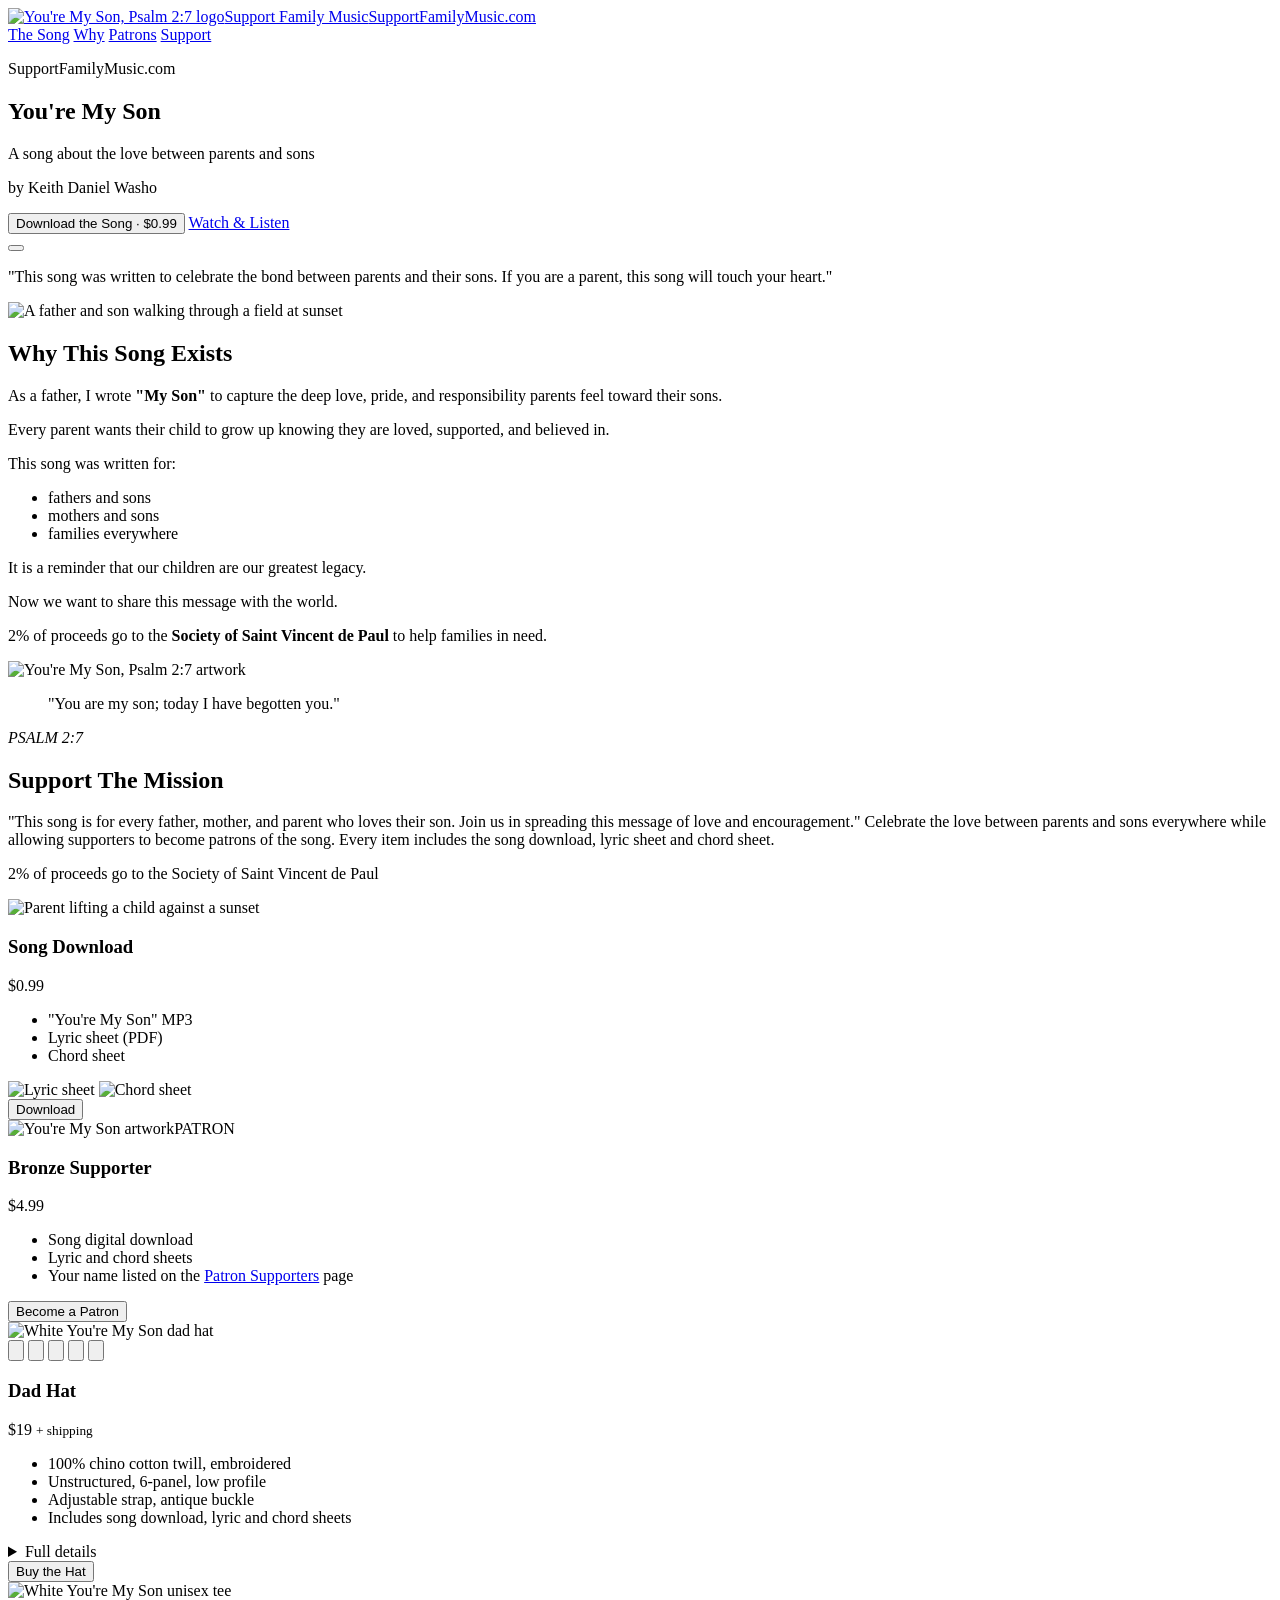
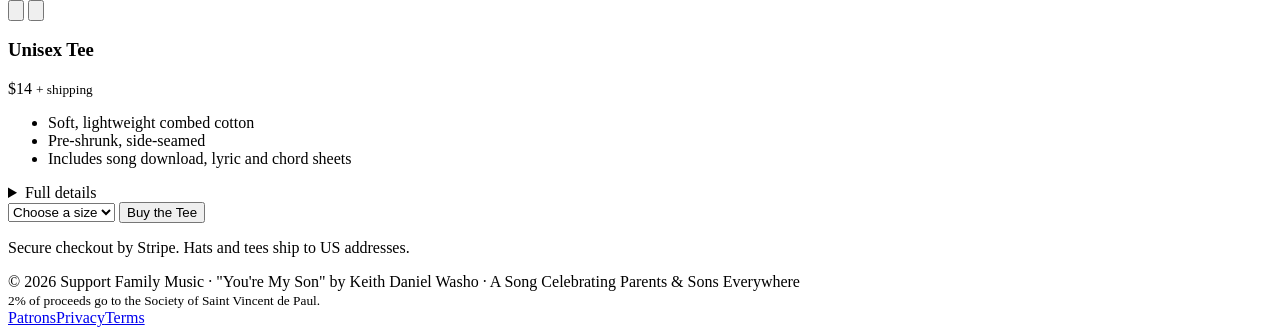
==== public/index.html @ e96cc056 "Match the original design: official logo, palette, full product details Co-Authored-By: Claude Opus " ====
<!DOCTYPE html>
<html lang="en">
<head>
  <meta charset="utf-8">
  <meta name="viewport" content="width=device-width, initial-scale=1">
  <title>You're My Son – A Song Celebrating Parents &amp; Sons Everywhere | Support Family Music</title>
  <meta name="description" content="&quot;You're My Son&quot; by Keith Daniel Washo, a song celebrating the bond between parents and their sons. Download the song, become a patron, or wear the message.">
  <link rel="canonical" href="https://supportfamilymusic.com/">
  <meta property="og:title" content="You're My Son – A Song Celebrating Parents & Sons Everywhere">
  <meta property="og:description" content="A song about the love between parents and sons, by Keith Daniel Washo.">
  <meta property="og:image" content="https://supportfamilymusic.com/img/hero-sunset.webp">
  <meta property="og:url" content="https://supportfamilymusic.com/">
  <link rel="icon" href="/favicon.png">
  <link rel="preconnect" href="https://fonts.googleapis.com">
  <link rel="preconnect" href="https://fonts.gstatic.com" crossorigin>
  <link href="https://fonts.googleapis.com/css2?family=Wix+Madefor+Display:wght@600;700;800&family=Wix+Madefor+Text:wght@400;600;700&display=swap" rel="stylesheet">
  <link rel="stylesheet" href="/style.css">
</head>
<body>
  <header class="site-header">
    <div class="wrap">
      <a class="brand" href="/" aria-label="SupportFamilyMusic.com home"><img src="/img/youre-my-son-logo.webp" alt="You're My Son, Psalm 2:7 logo" width="56" height="56"><span class="brand-text"><span class="brand-name">Support Family Music</span><span class="brand-url">SupportFamilyMusic.com</span></span></a>
      <nav class="nav">
        <a href="#song">The Song</a>
        <a href="#why">Why</a>
        <a href="/patrons">Patrons</a>
        <a class="cta" href="#support">Support</a>
      </nav>
    </div>
  </header>

  <main>
    <section class="hero">
      <div class="wrap">
        <p class="wordmark"><span>SupportFamilyMusic.com</span></p>
        <h1>You're My Son</h1>
        <p class="sub">A song about the love between parents and sons</p>
        <p class="by">by Keith Daniel Washo</p>
        <div class="actions">
          <button class="btn" data-buy="song">Download the Song · <span data-price="song">$0.99</span></button>
          <a class="btn ghost" href="#song">Watch &amp; Listen</a>
        </div>
      </div>
    </section>

    <section class="video-sec" id="song">
      <div class="wrap">
        <button class="video" id="video" aria-label="Play the You're My Son video"><span class="play"></span></button>
        <p class="quote">"This song was written to celebrate the bond between parents and their sons. If you are a parent, this song will touch your heart."</p>
      </div>
    </section>

    <section class="why" id="why">
      <div class="wrap grid">
        <img src="/img/father-son-field.webp" alt="A father and son walking through a field at sunset" loading="lazy" width="1024" height="682">
        <div>
          <h2>Why This Song Exists</h2>
          <p>As a father, I wrote <strong>"My Son"</strong> to capture the deep love, pride, and responsibility parents feel toward their sons.</p>
          <p>Every parent wants their child to grow up knowing they are loved, supported, and believed in.</p>
          <p>This song was written for:</p>
          <ul>
            <li>fathers and sons</li>
            <li>mothers and sons</li>
            <li>families everywhere</li>
          </ul>
          <p class="legacy">It is a reminder that our children are our greatest legacy.</p>
          <p>Now we want to share this message with the world.</p>
          <p class="giving">2% of proceeds go to the <strong>Society of Saint Vincent de Paul</strong> to help families in need.</p>
        </div>
      </div>
    </section>

    <section class="verse">
      <div class="wrap">
        <img src="/img/logo.webp" alt="You're My Son, Psalm 2:7 artwork" loading="lazy" width="120" height="120">
        <blockquote>"You are my son; today I have begotten you."</blockquote>
        <cite>PSALM 2:7</cite>
      </div>
    </section>

    <section class="support" id="support">
      <div class="wrap">
        <div class="section-head">
          <h2>Support The Mission</h2>
          <p>"This song is for every father, mother, and parent who loves their son. Join us in spreading this message of love and encouragement." Celebrate the love between parents and sons everywhere while allowing supporters to become patrons of the song. Every item includes the song download, lyric sheet and chord sheet.</p>
          <p class="giving-pill">2% of proceeds go to the Society of Saint Vincent de Paul</p>
        </div>

        <div class="cards">
          <article class="card">
            <div class="pic"><img src="/img/hero-sunset.webp" alt="Parent lifting a child against a sunset" loading="lazy"></div>
            <div class="body">
              <h3>Song Download</h3>
              <div class="price" data-price="song">$0.99</div>
              <ul class="grow">
                <li>"You're My Son" MP3</li>
                <li>Lyric sheet (PDF)</li>
                <li>Chord sheet</li>
              </ul>
              <div class="includes">
                <img src="/img/lyrics-thumb.jpg" alt="Lyric sheet" loading="lazy" width="58" height="75">
                <img src="/img/chords-thumb.webp" alt="Chord sheet" loading="lazy" width="58" height="75">
              </div>
              <button class="btn" data-buy="song">Download</button>
            </div>
          </article>

          <article class="card">
            <div class="pic"><img src="/img/logo.webp" alt="You're My Son artwork" loading="lazy"><span class="badge">PATRON</span></div>
            <div class="body">
              <h3>Bronze Supporter</h3>
              <div class="price" data-price="bronze">$4.99</div>
              <ul class="grow">
                <li>Song digital download</li>
                <li>Lyric and chord sheets</li>
                <li>Your name listed on the <a href="/patrons">Patron Supporters</a> page</li>
              </ul>
              <button class="btn" data-buy="bronze">Become a Patron</button>
            </div>
          </article>

          <article class="card" data-gallery>
            <div class="pic"><img src="/img/hat-05.webp" alt="White You're My Son dad hat" loading="lazy" data-main></div>
            <div class="thumbs">
              <button class="on" data-src="/img/hat-05.webp" aria-label="Photo 1"><img src="/img/hat-05.webp" alt=""></button>
              <button data-src="/img/hat-02.webp" aria-label="Photo 2"><img src="/img/hat-02.webp" alt=""></button>
              <button data-src="/img/hat-03.webp" aria-label="Photo 3"><img src="/img/hat-03.webp" alt=""></button>
              <button data-src="/img/hat-01.webp" aria-label="Photo 4"><img src="/img/hat-01.webp" alt=""></button>
              <button data-src="/img/hat-04.webp" aria-label="Photo 5"><img src="/img/hat-04.webp" alt=""></button>
            </div>
            <div class="body">
              <h3>Dad Hat</h3>
              <div class="price"><span data-price="hat">$19</span> <small data-ship>+ shipping</small></div>
              <ul class="grow">
                <li>100% chino cotton twill, embroidered</li>
                <li>Unstructured, 6-panel, low profile</li>
                <li>Adjustable strap, antique buckle</li>
                <li>Includes song download, lyric and chord sheets</li>
              </ul>
              <details class="more">
                <summary>Full details</summary>
                <p>Dad hats aren't just for dads. This one's got a low profile with an adjustable strap and curved visor and supports families per song "You're My Son" by Keith Daniel Washo.</p>
                <ul>
                  <li>100% chino cotton twill</li>
                  <li>Green Camo color is 35% chino cotton twill, 65% polyester</li>
                  <li>Unstructured, 6-panel, low-profile</li>
                  <li>6 embroidered eyelets</li>
                  <li>3 ⅛" (7.6 cm) crown</li>
                  <li>Adjustable strap with antique buckle</li>
                </ul>
                <p><strong>Includes song download, lyric and chord sheet.</strong></p>
              </details>
              <button class="btn" data-buy="hat">Buy the Hat</button>
            </div>
          </article>

          <article class="card" data-gallery>
            <div class="pic"><img src="/img/tee-1.webp" alt="White You're My Son unisex tee" loading="lazy" data-main></div>
            <div class="thumbs">
              <button class="on" data-src="/img/tee-1.webp" aria-label="Photo 1"><img src="/img/tee-1.webp" alt=""></button>
              <button data-src="/img/tee-2.webp" aria-label="Photo 2"><img src="/img/tee-2.webp" alt=""></button>
            </div>
            <div class="body">
              <h3>Unisex Tee</h3>
              <div class="price"><span data-price="tee">$14</span> <small data-ship>+ shipping</small></div>
              <ul class="grow">
                <li>Soft, lightweight combed cotton</li>
                <li>Pre-shrunk, side-seamed</li>
                <li>Includes song download, lyric and chord sheets</li>
              </ul>
              <details class="more">
                <summary>Full details</summary>
                <p>This t-shirt is everything you've dreamed of and more to supporting families and music for parents. It feels soft and lightweight, with the right amount of stretch. It's comfortable and flattering for all.</p>
                <ul>
                  <li>100% combed and ring-spun cotton (Heather colors contain polyester)</li>
                  <li>Fabric weight: 4.2 oz./yd.² (142 g/m²)</li>
                  <li>Pre-shrunk fabric</li>
                  <li>Side-seamed construction</li>
                  <li>Shoulder-to-shoulder taping</li>
                </ul>
                <p>"You're My Son" song in support of family music. <strong>Includes song download, lyric and chord sheet.</strong></p>
              </details>
              <select id="tee-size" aria-label="Tee size">
                <option value="">Choose a size</option>
                <option>S</option><option>M</option><option>L</option><option>XL</option><option>2XL</option><option>3XL</option>
              </select>
              <button class="btn" data-buy="tee">Buy the Tee</button>
            </div>
          </article>
        </div>
        <p class="form-error" id="buy-error" role="alert"></p>
        <p class="ship-note">Secure checkout by Stripe. Hats and tees ship to US addresses.</p>
      </div>
    </section>
  </main>

  <footer class="site-footer">
    <div class="wrap">
      <div>© <span id="year">2026</span> Support Family Music · "You're My Son" by Keith Daniel Washo · A Song Celebrating Parents &amp; Sons Everywhere<br><small>2% of proceeds go to the Society of Saint Vincent de Paul.</small></div>
      <div><a href="/patrons">Patrons</a><a href="/privacy">Privacy</a><a href="/terms">Terms</a></div>
    </div>
  </footer>

  <script src="/site.js"></script>
</body>
</html>
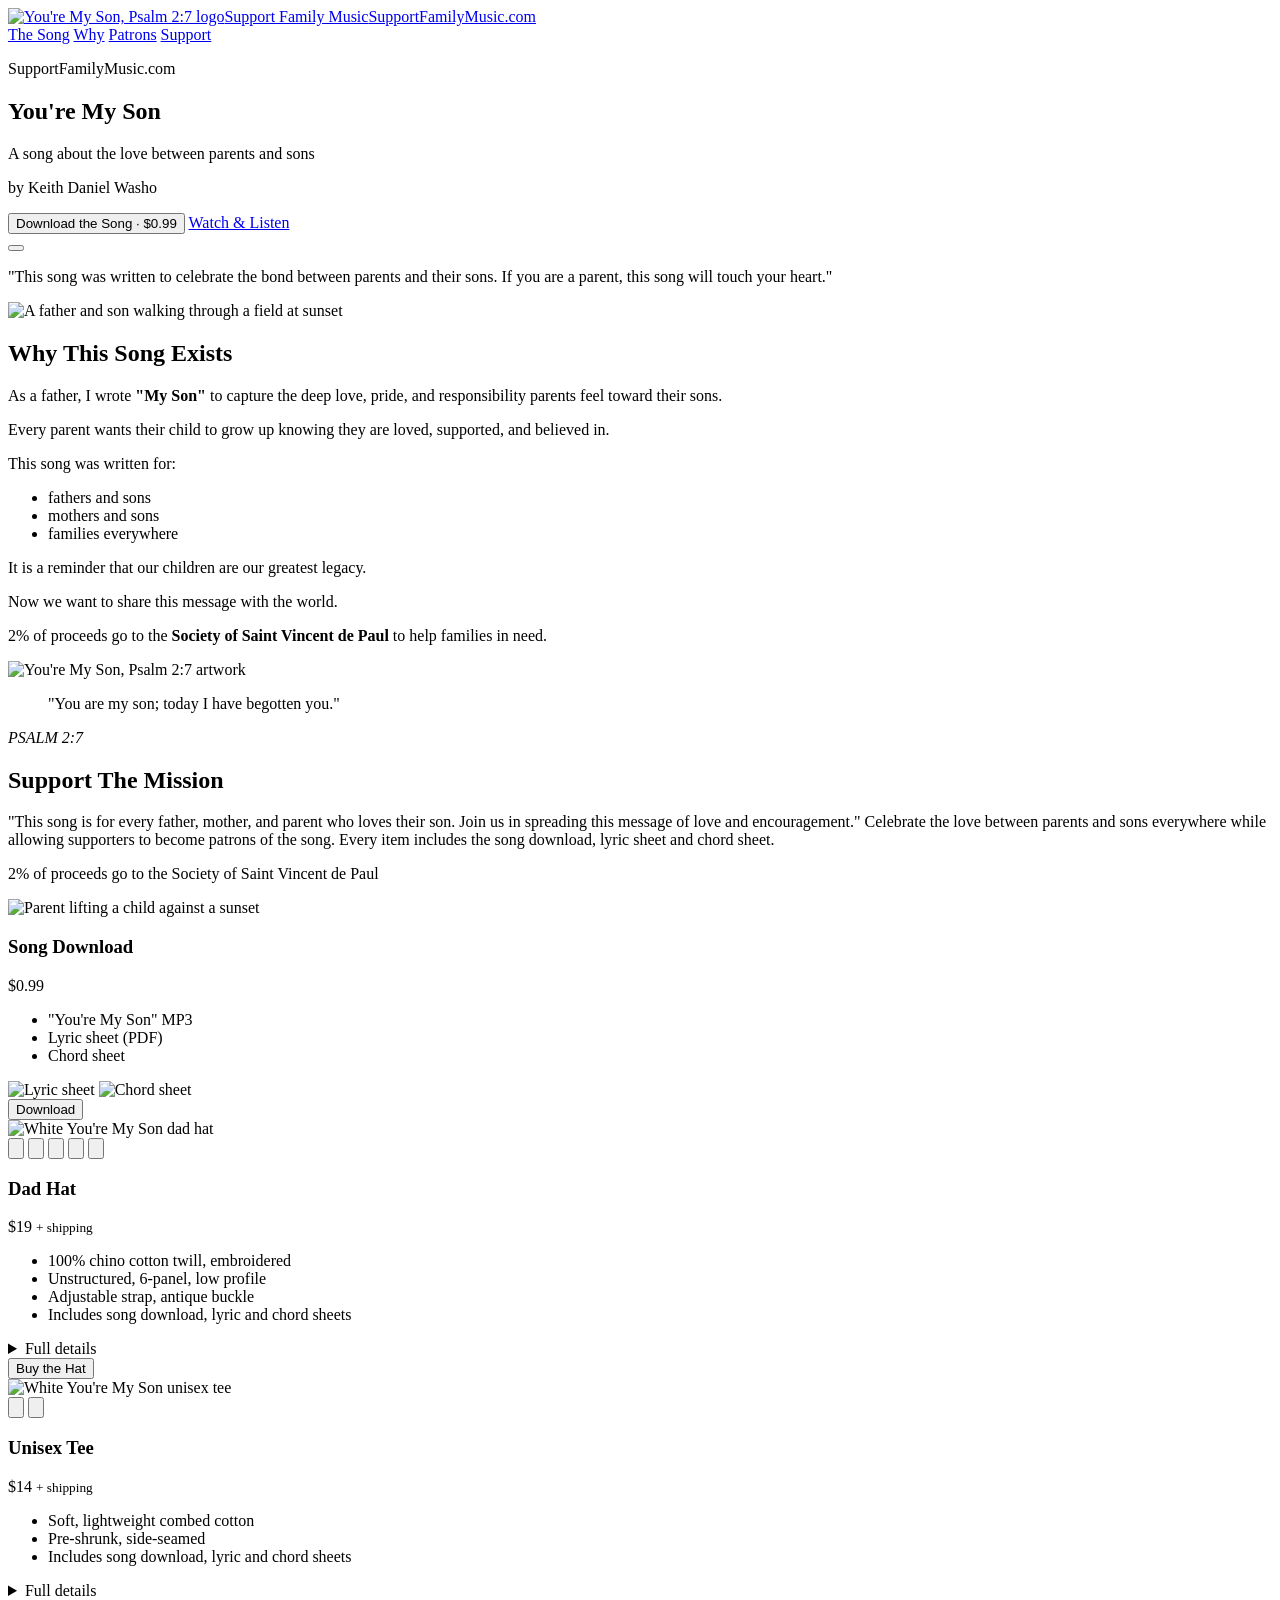
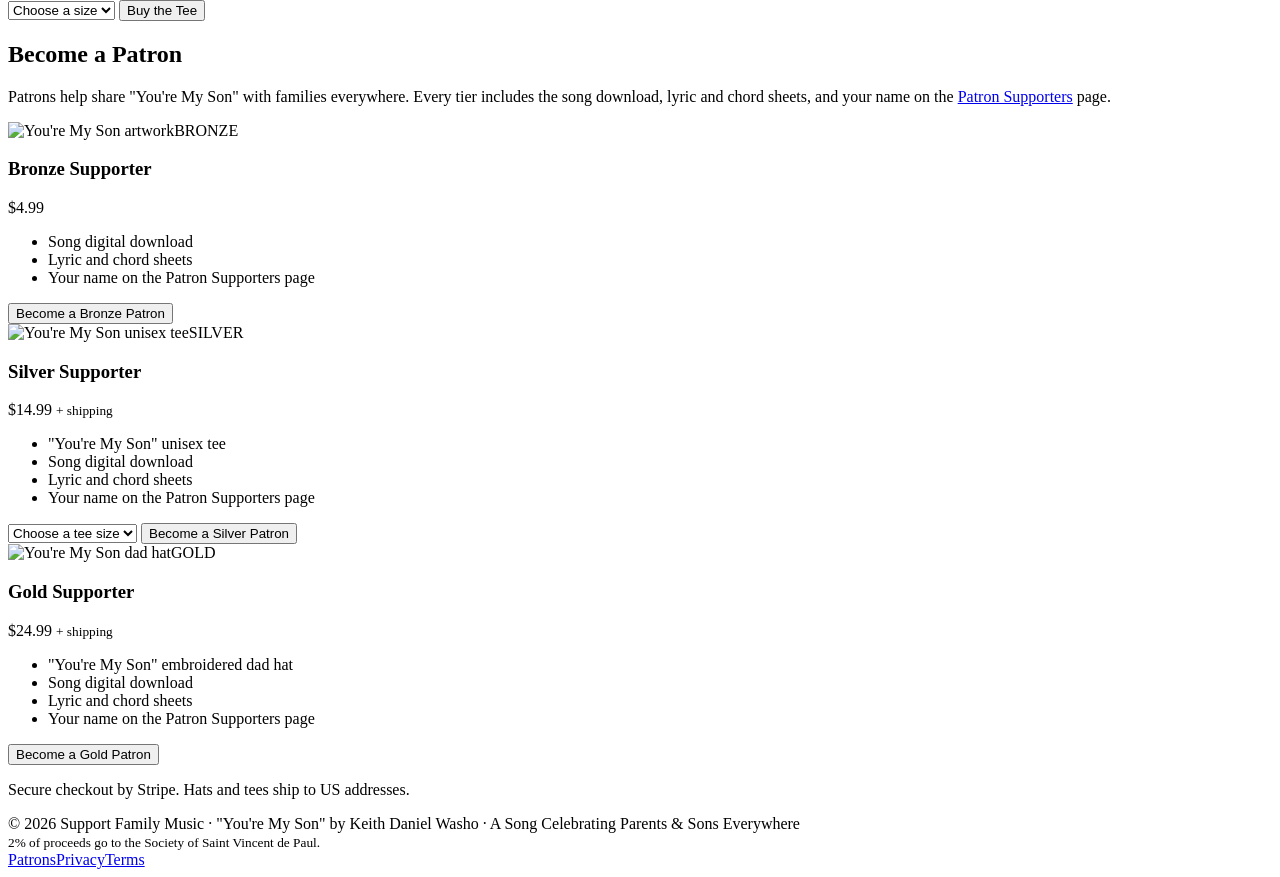
==== commit ffaa9702: "Add Silver ($14.99, tee) and Gold ($24.99, dad hat) patron tiers Patron tiers get their own section;" ====
--- a/public/index.html
+++ b/public/index.html
@@ -86,7 +86,7 @@
           <p class="giving-pill">2% of proceeds go to the Society of Saint Vincent de Paul</p>
         </div>
 
-        <div class="cards">
+        <div class="cards cards-3">
           <article class="card">
             <div class="pic"><img src="/img/hero-sunset.webp" alt="Parent lifting a child against a sunset" loading="lazy"></div>
             <div class="body">
@@ -105,19 +105,6 @@
             </div>
           </article>
 
-          <article class="card">
-            <div class="pic"><img src="/img/logo.webp" alt="You're My Son artwork" loading="lazy"><span class="badge">PATRON</span></div>
-            <div class="body">
-              <h3>Bronze Supporter</h3>
-              <div class="price" data-price="bronze">$4.99</div>
-              <ul class="grow">
-                <li>Song digital download</li>
-                <li>Lyric and chord sheets</li>
-                <li>Your name listed on the <a href="/patrons">Patron Supporters</a> page</li>
-              </ul>
-              <button class="btn" data-buy="bronze">Become a Patron</button>
-            </div>
-          </article>
 
           <article class="card" data-gallery>
             <div class="pic"><img src="/img/hat-05.webp" alt="White You're My Son dad hat" loading="lazy" data-main></div>
@@ -188,6 +175,58 @@
             </div>
           </article>
         </div>
+
+        <div class="section-head tiers-head" id="patron">
+          <h2>Become a Patron</h2>
+          <p>Patrons help share "You're My Son" with families everywhere. Every tier includes the song download, lyric and chord sheets, and your name on the <a href="/patrons">Patron Supporters</a> page.</p>
+        </div>
+        <div class="cards cards-3 tiers">
+          <article class="card tier bronze">
+            <div class="pic"><img src="/img/logo.webp" alt="You're My Son artwork" loading="lazy"><span class="badge">BRONZE</span></div>
+            <div class="body">
+              <h3>Bronze Supporter</h3>
+              <div class="price" data-price="bronze">$4.99</div>
+              <ul class="grow">
+                <li>Song digital download</li>
+                <li>Lyric and chord sheets</li>
+                <li>Your name on the Patron Supporters page</li>
+              </ul>
+              <button class="btn" data-buy="bronze">Become a Bronze Patron</button>
+            </div>
+          </article>
+          <article class="card tier silver">
+            <div class="pic"><img src="/img/tee-1.webp" alt="You're My Son unisex tee" loading="lazy"><span class="badge">SILVER</span></div>
+            <div class="body">
+              <h3>Silver Supporter</h3>
+              <div class="price"><span data-price="silver">$14.99</span> <small data-ship>+ shipping</small></div>
+              <ul class="grow">
+                <li>"You're My Son" unisex tee</li>
+                <li>Song digital download</li>
+                <li>Lyric and chord sheets</li>
+                <li>Your name on the Patron Supporters page</li>
+              </ul>
+              <select id="silver-size" aria-label="Silver tee size">
+                <option value="">Choose a tee size</option>
+                <option>S</option><option>M</option><option>L</option><option>XL</option><option>2XL</option><option>3XL</option>
+              </select>
+              <button class="btn" data-buy="silver">Become a Silver Patron</button>
+            </div>
+          </article>
+          <article class="card tier gold">
+            <div class="pic"><img src="/img/hat-05.webp" alt="You're My Son dad hat" loading="lazy"><span class="badge">GOLD</span></div>
+            <div class="body">
+              <h3>Gold Supporter</h3>
+              <div class="price"><span data-price="gold">$24.99</span> <small data-ship>+ shipping</small></div>
+              <ul class="grow">
+                <li>"You're My Son" embroidered dad hat</li>
+                <li>Song digital download</li>
+                <li>Lyric and chord sheets</li>
+                <li>Your name on the Patron Supporters page</li>
+              </ul>
+              <button class="btn" data-buy="gold">Become a Gold Patron</button>
+            </div>
+          </article>
+        </div>
         <p class="form-error" id="buy-error" role="alert"></p>
         <p class="ship-note">Secure checkout by Stripe. Hats and tees ship to US addresses.</p>
       </div>
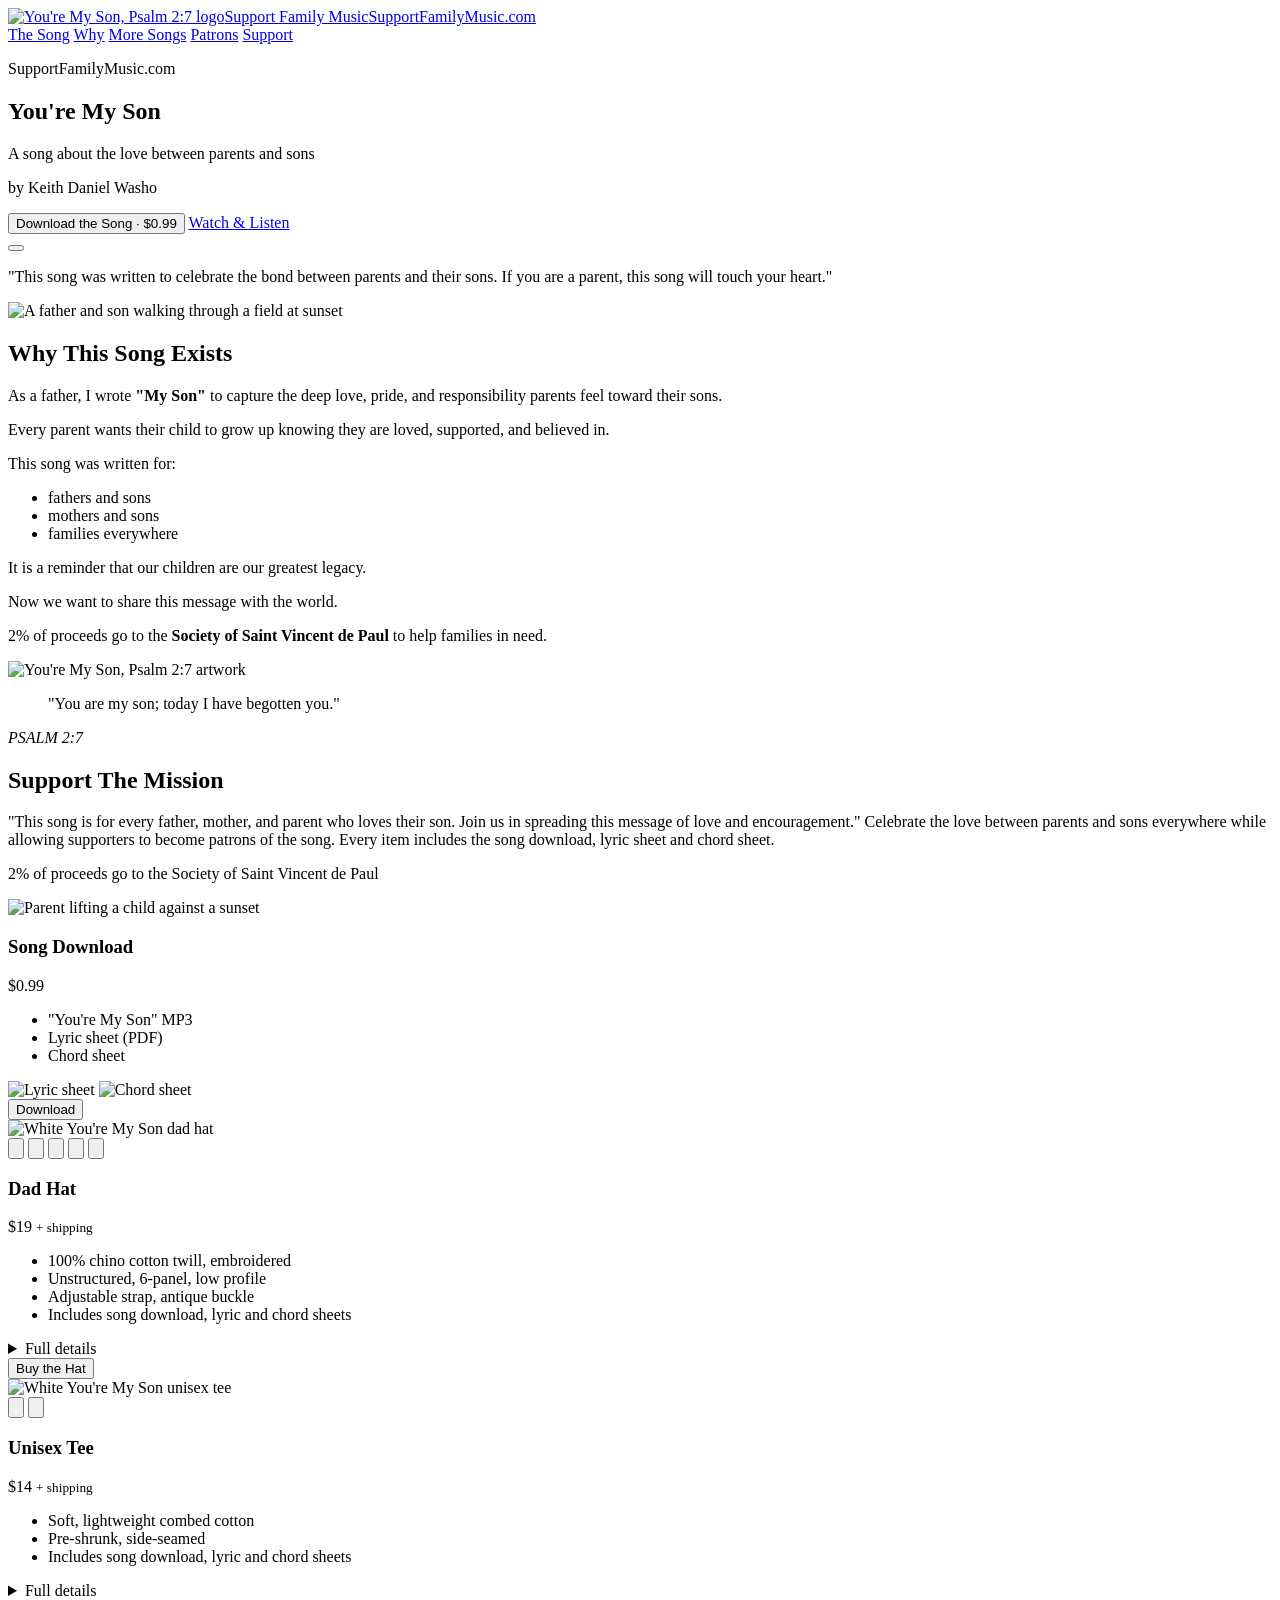
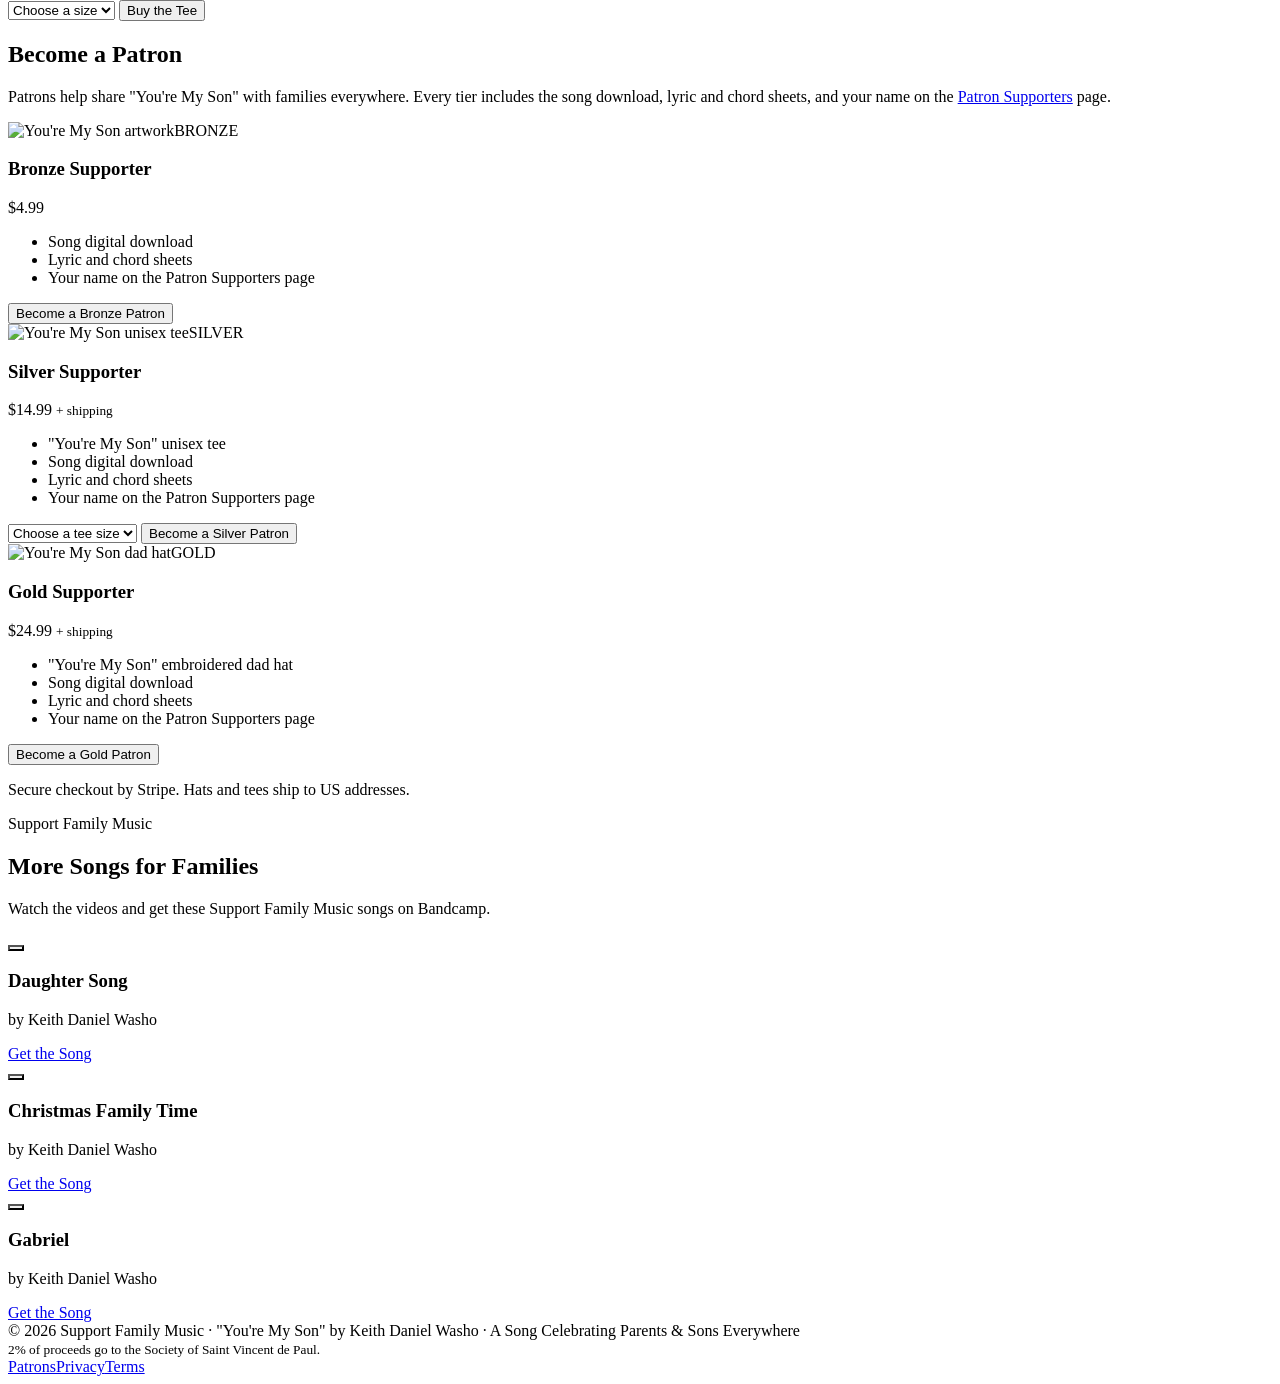
==== commit bb000d0a: "Add More Songs section: Daughter Song, Christmas Family Time, Gabriel Each card plays its YouTube vi" ====
--- a/public/index.html
+++ b/public/index.html
@@ -23,6 +23,7 @@
       <nav class="nav">
         <a href="#song">The Song</a>
         <a href="#why">Why</a>
+        <a href="#more-songs">More Songs</a>
         <a href="/patrons">Patrons</a>
         <a class="cta" href="#support">Support</a>
       </nav>
@@ -231,6 +232,42 @@
         <p class="ship-note">Secure checkout by Stripe. Hats and tees ship to US addresses.</p>
       </div>
     </section>
+
+    <section class="more-songs" id="more-songs">
+      <div class="wrap">
+        <div class="section-head">
+          <p class="eyebrow">Support Family Music</p>
+          <h2>More Songs for Families</h2>
+          <p>Watch the videos and get these Support Family Music songs on Bandcamp.</p>
+        </div>
+        <div class="song-grid">
+          <article class="song-card">
+            <button class="video small" data-yt="jc51a0YrxB8" aria-label="Play Daughter Song video" style="background-image:url('https://i.ytimg.com/vi/jc51a0YrxB8/hqdefault.jpg')"><span class="play"></span></button>
+            <div class="song-body">
+              <h3>Daughter Song</h3>
+              <p class="by-line">by Keith Daniel Washo</p>
+              <a class="btn" href="https://keithwasho.bandcamp.com/track/daughter-song-2" target="_blank" rel="noopener">Get the Song</a>
+            </div>
+          </article>
+          <article class="song-card">
+            <button class="video small" data-yt="HwAYzZgKzG8" aria-label="Play Christmas Family Time video" style="background-image:url('https://i.ytimg.com/vi/HwAYzZgKzG8/hqdefault.jpg')"><span class="play"></span></button>
+            <div class="song-body">
+              <h3>Christmas Family Time</h3>
+              <p class="by-line">by Keith Daniel Washo</p>
+              <a class="btn" href="https://keithwasho.bandcamp.com/track/christmas-time-duet-featuring-keith-chelsey" target="_blank" rel="noopener">Get the Song</a>
+            </div>
+          </article>
+          <article class="song-card">
+            <button class="video small" data-yt="GKzS5hFA2Ds" aria-label="Play Gabriel video" style="background-image:url('https://i.ytimg.com/vi/GKzS5hFA2Ds/hqdefault.jpg')"><span class="play"></span></button>
+            <div class="song-body">
+              <h3>Gabriel</h3>
+              <p class="by-line">by Keith Daniel Washo</p>
+              <a class="btn" href="https://keithwasho.bandcamp.com/track/gabriel" target="_blank" rel="noopener">Get the Song</a>
+            </div>
+          </article>
+        </div>
+      </div>
+    </section>
   </main>
 
   <footer class="site-footer">
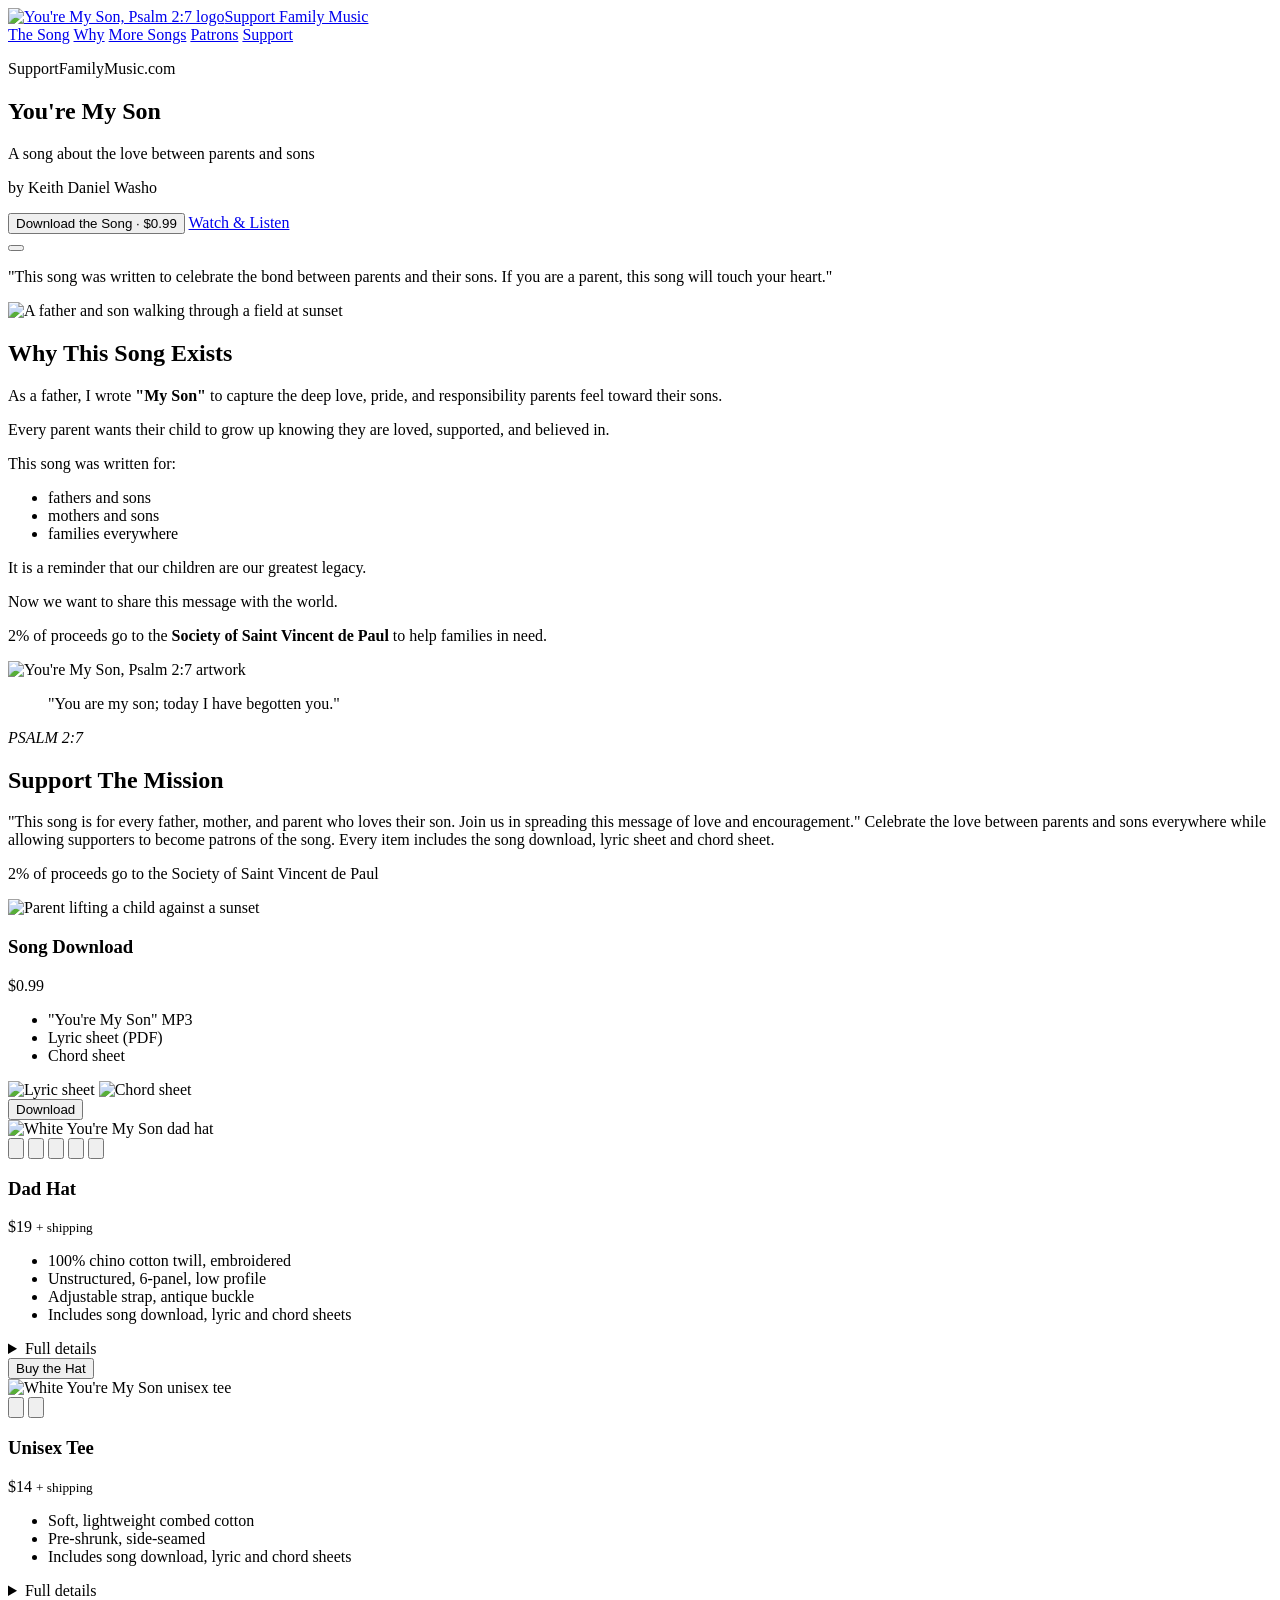
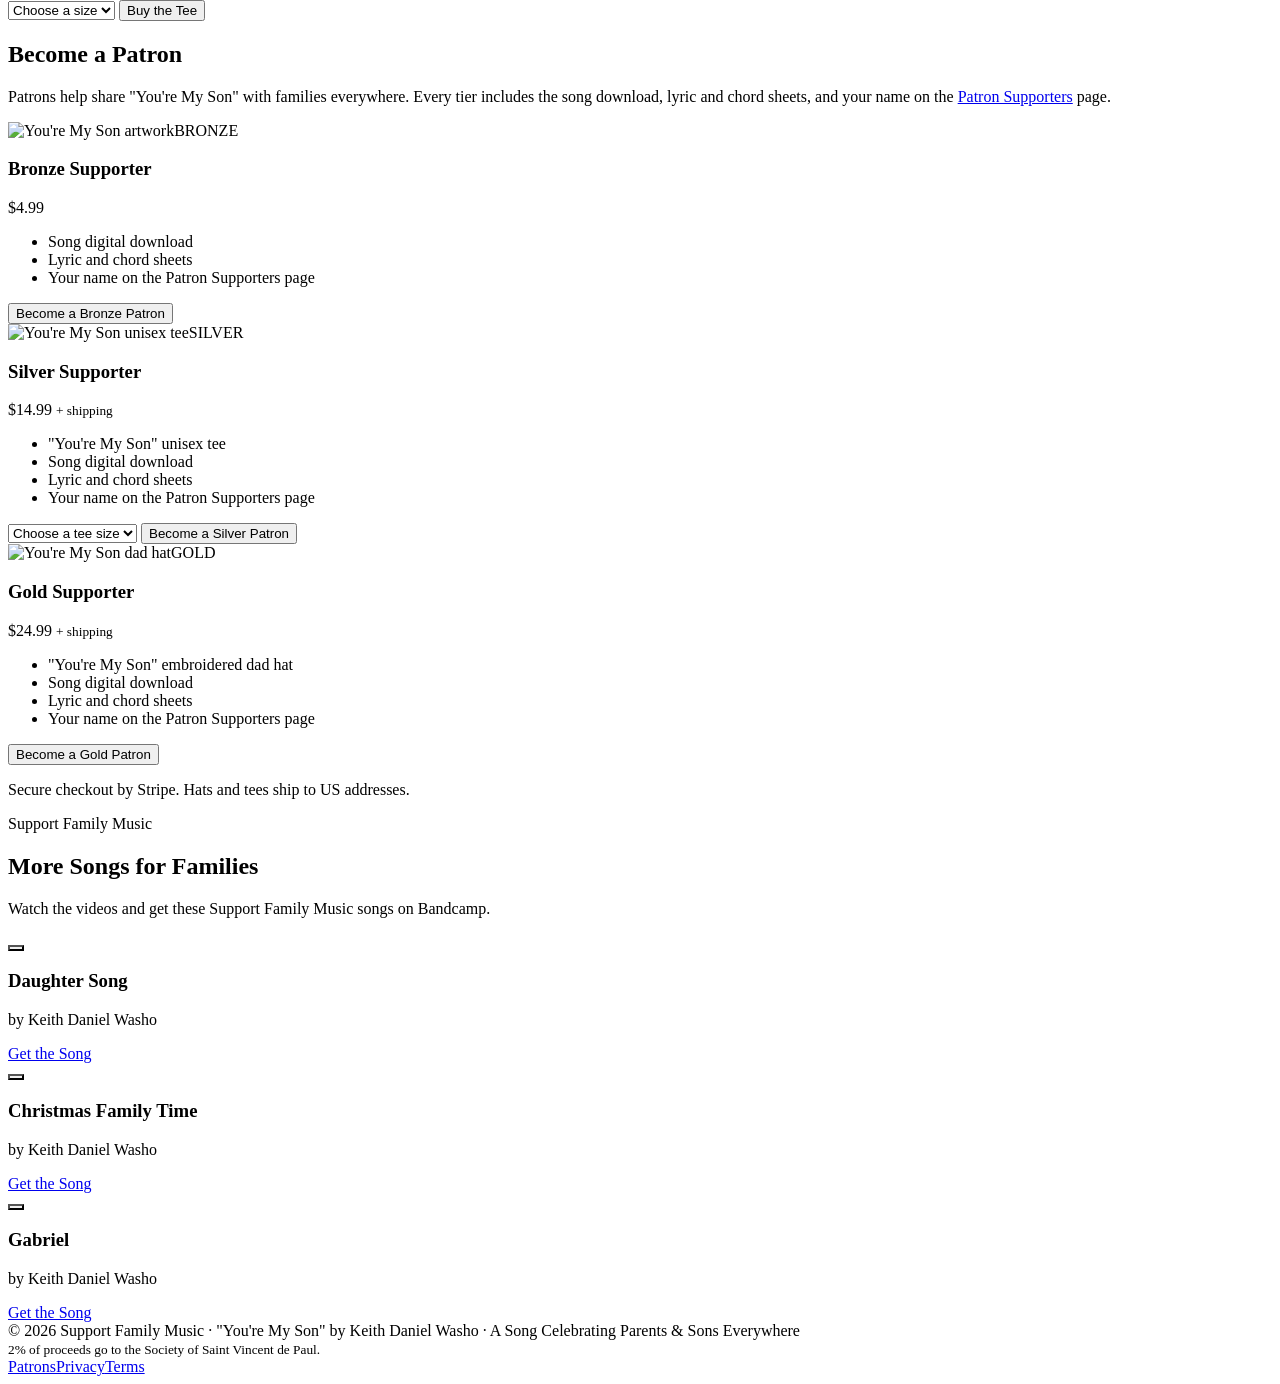
==== commit 5625814f: "Header: show Support Family Music only once (remove the .com line) Co-Authored-By: Claude Opus 5.5 <" ====
--- a/public/index.html
+++ b/public/index.html
@@ -19,7 +19,7 @@
 <body>
   <header class="site-header">
     <div class="wrap">
-      <a class="brand" href="/" aria-label="SupportFamilyMusic.com home"><img src="/img/youre-my-son-logo.webp" alt="You're My Son, Psalm 2:7 logo" width="56" height="56"><span class="brand-text"><span class="brand-name">Support Family Music</span><span class="brand-url">SupportFamilyMusic.com</span></span></a>
+      <a class="brand" href="/" aria-label="SupportFamilyMusic.com home"><img src="/img/youre-my-son-logo.webp" alt="You're My Son, Psalm 2:7 logo" width="56" height="56"><span class="brand-text"><span class="brand-name">Support Family Music</span></span></a>
       <nav class="nav">
         <a href="#song">The Song</a>
         <a href="#why">Why</a>
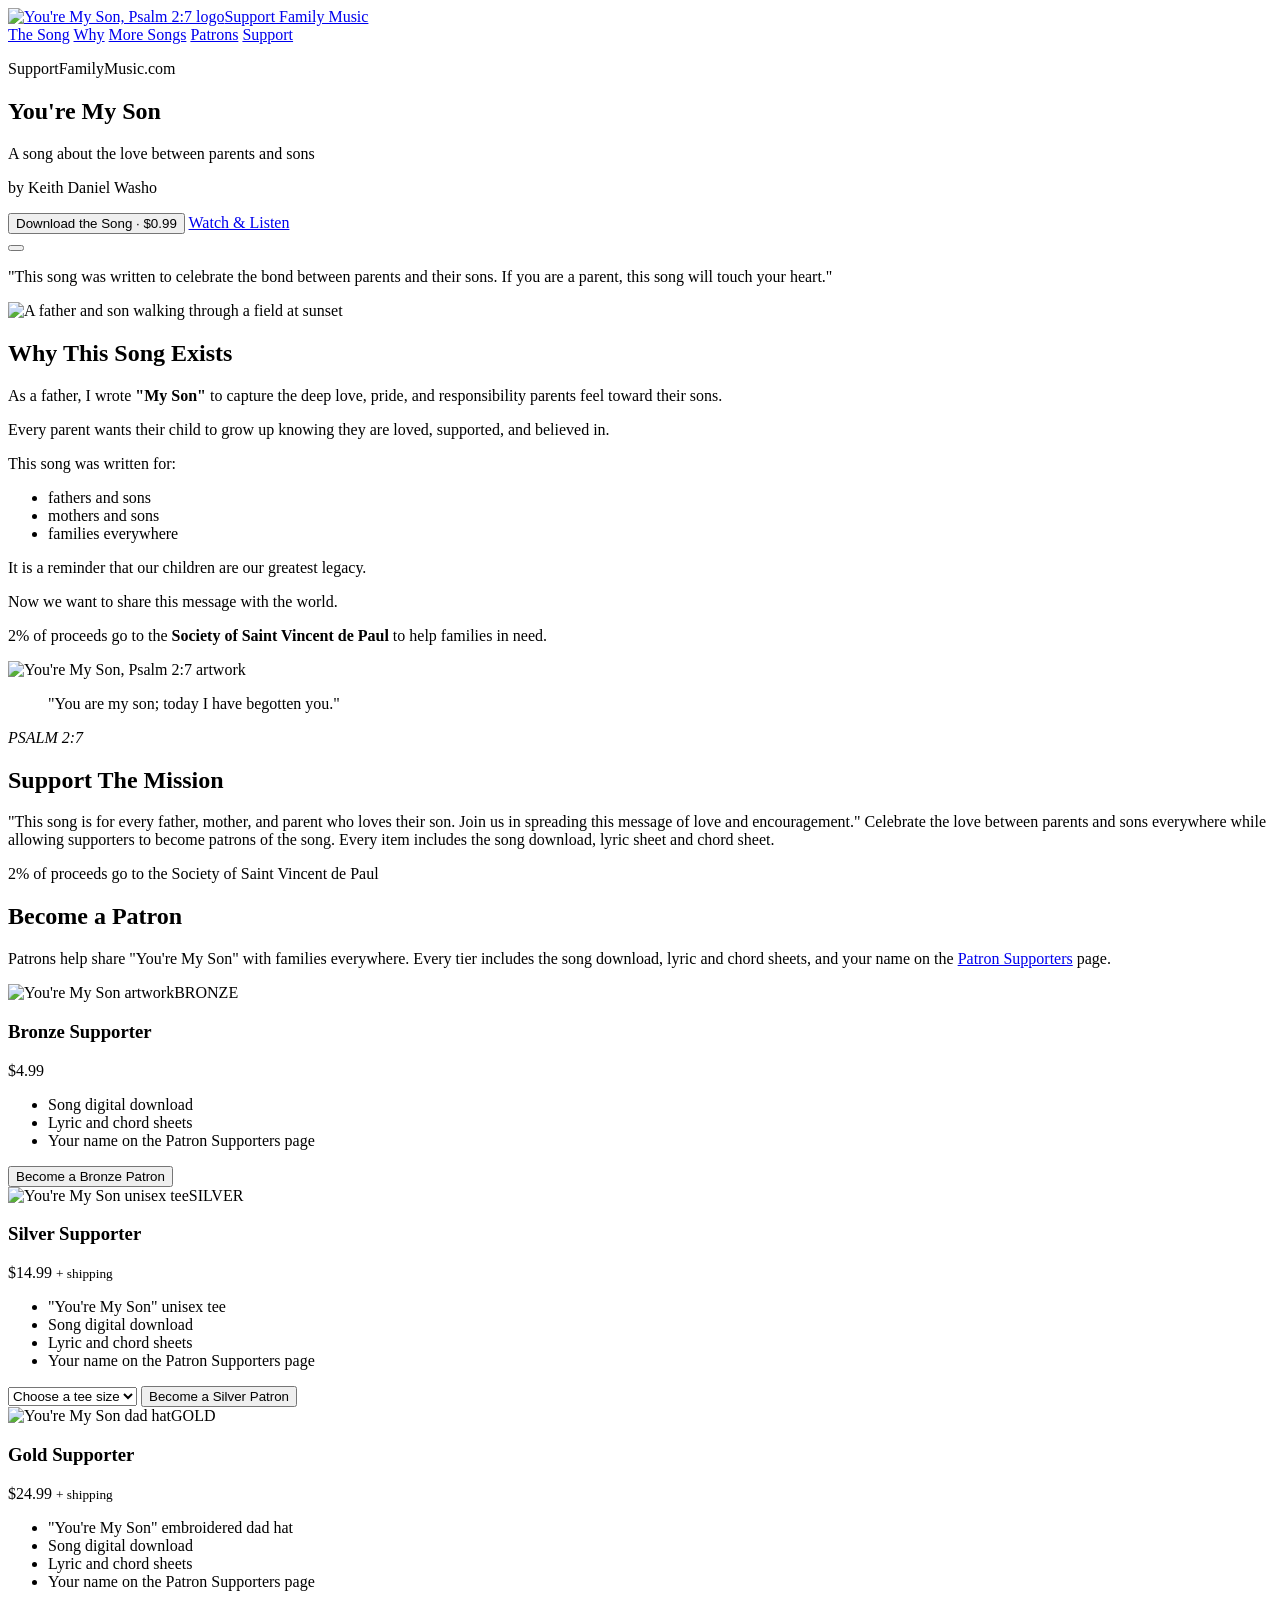
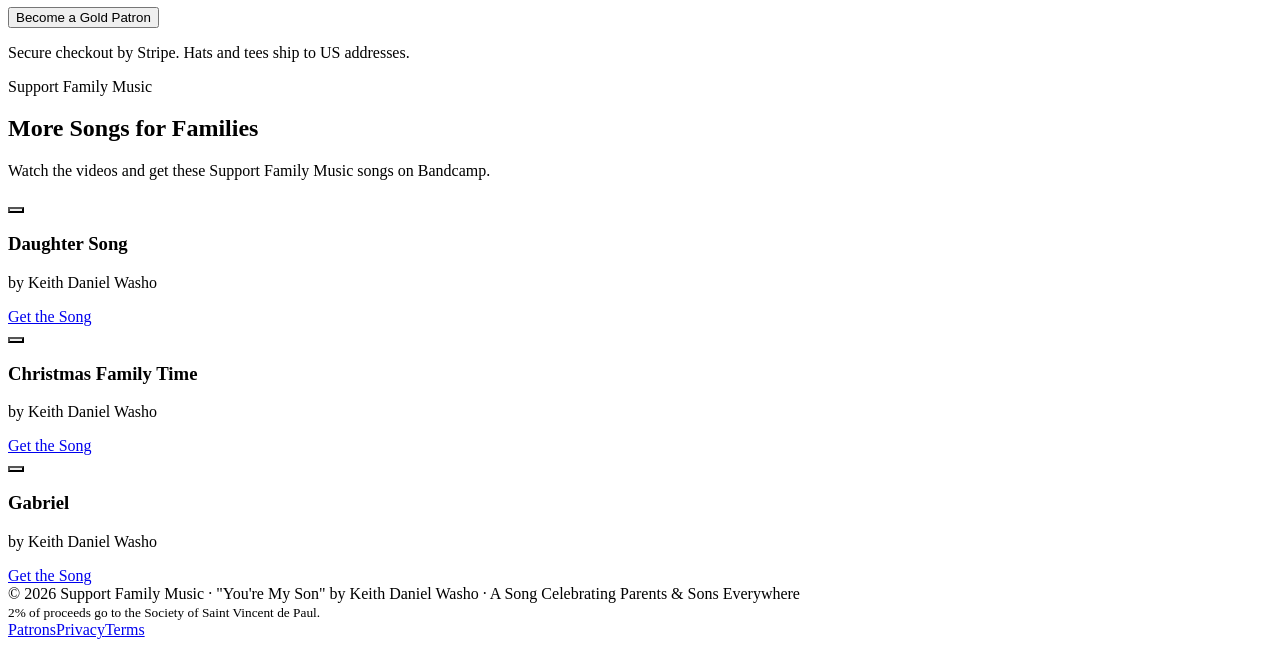
==== commit c0419128: "Homepage: remove Song Download, Dad Hat and Unisex Tee cards (covered by patron tiers) Co-Authored-B" ====
--- a/public/index.html
+++ b/public/index.html
@@ -85,96 +85,6 @@
           <h2>Support The Mission</h2>
           <p>"This song is for every father, mother, and parent who loves their son. Join us in spreading this message of love and encouragement." Celebrate the love between parents and sons everywhere while allowing supporters to become patrons of the song. Every item includes the song download, lyric sheet and chord sheet.</p>
           <p class="giving-pill">2% of proceeds go to the Society of Saint Vincent de Paul</p>
-        </div>
-
-        <div class="cards cards-3">
-          <article class="card">
-            <div class="pic"><img src="/img/hero-sunset.webp" alt="Parent lifting a child against a sunset" loading="lazy"></div>
-            <div class="body">
-              <h3>Song Download</h3>
-              <div class="price" data-price="song">$0.99</div>
-              <ul class="grow">
-                <li>"You're My Son" MP3</li>
-                <li>Lyric sheet (PDF)</li>
-                <li>Chord sheet</li>
-              </ul>
-              <div class="includes">
-                <img src="/img/lyrics-thumb.jpg" alt="Lyric sheet" loading="lazy" width="58" height="75">
-                <img src="/img/chords-thumb.webp" alt="Chord sheet" loading="lazy" width="58" height="75">
-              </div>
-              <button class="btn" data-buy="song">Download</button>
-            </div>
-          </article>
-
-
-          <article class="card" data-gallery>
-            <div class="pic"><img src="/img/hat-05.webp" alt="White You're My Son dad hat" loading="lazy" data-main></div>
-            <div class="thumbs">
-              <button class="on" data-src="/img/hat-05.webp" aria-label="Photo 1"><img src="/img/hat-05.webp" alt=""></button>
-              <button data-src="/img/hat-02.webp" aria-label="Photo 2"><img src="/img/hat-02.webp" alt=""></button>
-              <button data-src="/img/hat-03.webp" aria-label="Photo 3"><img src="/img/hat-03.webp" alt=""></button>
-              <button data-src="/img/hat-01.webp" aria-label="Photo 4"><img src="/img/hat-01.webp" alt=""></button>
-              <button data-src="/img/hat-04.webp" aria-label="Photo 5"><img src="/img/hat-04.webp" alt=""></button>
-            </div>
-            <div class="body">
-              <h3>Dad Hat</h3>
-              <div class="price"><span data-price="hat">$19</span> <small data-ship>+ shipping</small></div>
-              <ul class="grow">
-                <li>100% chino cotton twill, embroidered</li>
-                <li>Unstructured, 6-panel, low profile</li>
-                <li>Adjustable strap, antique buckle</li>
-                <li>Includes song download, lyric and chord sheets</li>
-              </ul>
-              <details class="more">
-                <summary>Full details</summary>
-                <p>Dad hats aren't just for dads. This one's got a low profile with an adjustable strap and curved visor and supports families per song "You're My Son" by Keith Daniel Washo.</p>
-                <ul>
-                  <li>100% chino cotton twill</li>
-                  <li>Green Camo color is 35% chino cotton twill, 65% polyester</li>
-                  <li>Unstructured, 6-panel, low-profile</li>
-                  <li>6 embroidered eyelets</li>
-                  <li>3 ⅛" (7.6 cm) crown</li>
-                  <li>Adjustable strap with antique buckle</li>
-                </ul>
-                <p><strong>Includes song download, lyric and chord sheet.</strong></p>
-              </details>
-              <button class="btn" data-buy="hat">Buy the Hat</button>
-            </div>
-          </article>
-
-          <article class="card" data-gallery>
-            <div class="pic"><img src="/img/tee-1.webp" alt="White You're My Son unisex tee" loading="lazy" data-main></div>
-            <div class="thumbs">
-              <button class="on" data-src="/img/tee-1.webp" aria-label="Photo 1"><img src="/img/tee-1.webp" alt=""></button>
-              <button data-src="/img/tee-2.webp" aria-label="Photo 2"><img src="/img/tee-2.webp" alt=""></button>
-            </div>
-            <div class="body">
-              <h3>Unisex Tee</h3>
-              <div class="price"><span data-price="tee">$14</span> <small data-ship>+ shipping</small></div>
-              <ul class="grow">
-                <li>Soft, lightweight combed cotton</li>
-                <li>Pre-shrunk, side-seamed</li>
-                <li>Includes song download, lyric and chord sheets</li>
-              </ul>
-              <details class="more">
-                <summary>Full details</summary>
-                <p>This t-shirt is everything you've dreamed of and more to supporting families and music for parents. It feels soft and lightweight, with the right amount of stretch. It's comfortable and flattering for all.</p>
-                <ul>
-                  <li>100% combed and ring-spun cotton (Heather colors contain polyester)</li>
-                  <li>Fabric weight: 4.2 oz./yd.² (142 g/m²)</li>
-                  <li>Pre-shrunk fabric</li>
-                  <li>Side-seamed construction</li>
-                  <li>Shoulder-to-shoulder taping</li>
-                </ul>
-                <p>"You're My Son" song in support of family music. <strong>Includes song download, lyric and chord sheet.</strong></p>
-              </details>
-              <select id="tee-size" aria-label="Tee size">
-                <option value="">Choose a size</option>
-                <option>S</option><option>M</option><option>L</option><option>XL</option><option>2XL</option><option>3XL</option>
-              </select>
-              <button class="btn" data-buy="tee">Buy the Tee</button>
-            </div>
-          </article>
         </div>
 
         <div class="section-head tiers-head" id="patron">
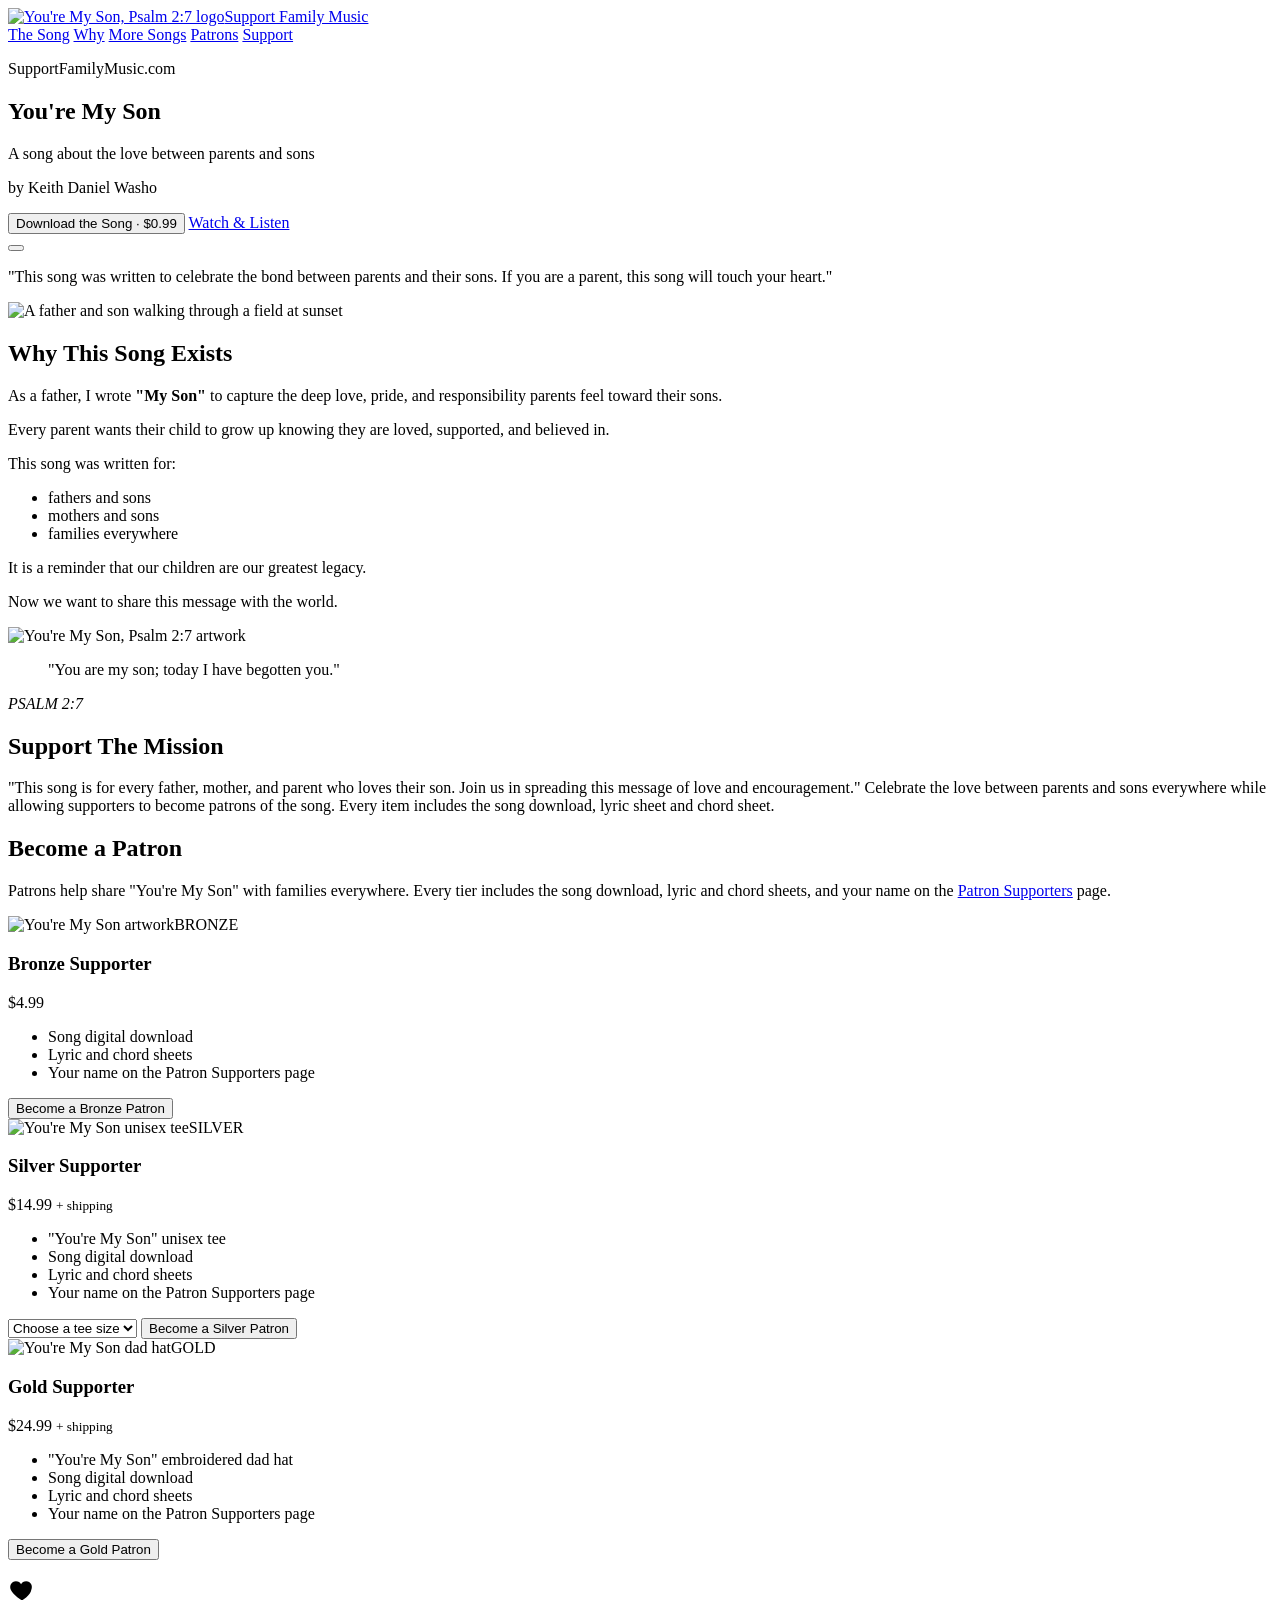
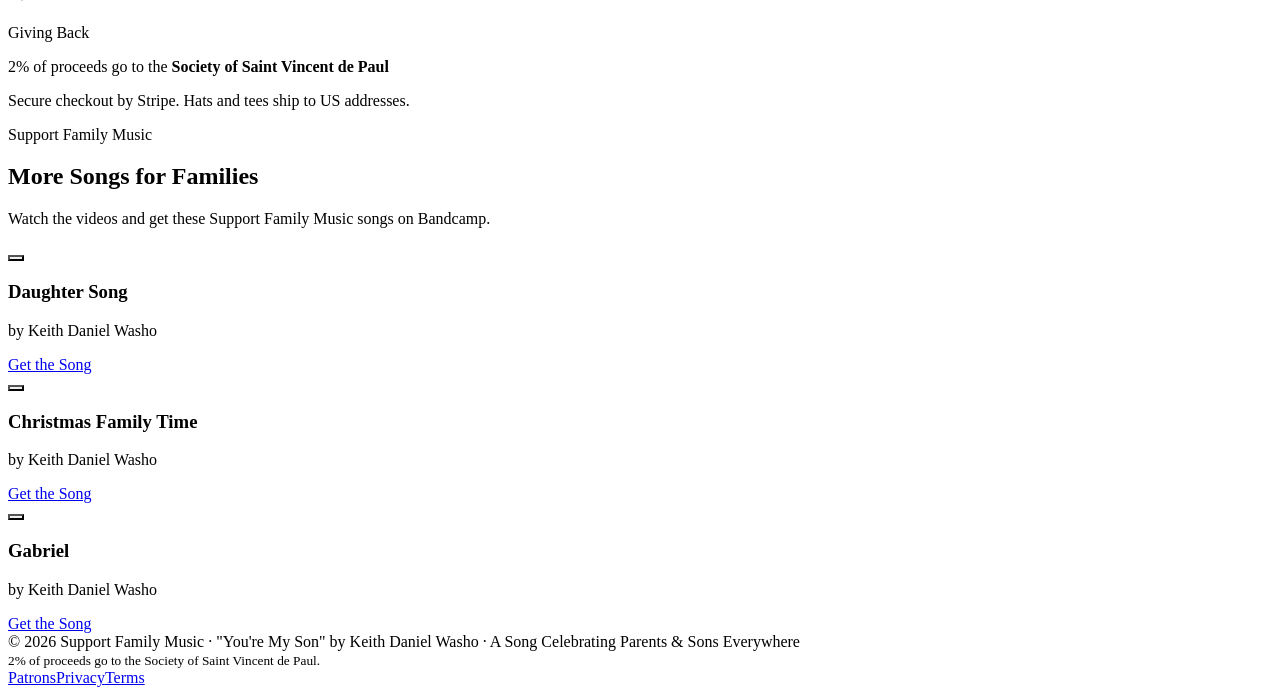
==== commit a607660e: "Move the 2% Saint Vincent de Paul message into one callout under the patron tiers; fix tiers on phon" ====
--- a/public/index.html
+++ b/public/index.html
@@ -66,7 +66,6 @@
           </ul>
           <p class="legacy">It is a reminder that our children are our greatest legacy.</p>
           <p>Now we want to share this message with the world.</p>
-          <p class="giving">2% of proceeds go to the <strong>Society of Saint Vincent de Paul</strong> to help families in need.</p>
         </div>
       </div>
     </section>
@@ -84,7 +83,6 @@
         <div class="section-head">
           <h2>Support The Mission</h2>
           <p>"This song is for every father, mother, and parent who loves their son. Join us in spreading this message of love and encouragement." Celebrate the love between parents and sons everywhere while allowing supporters to become patrons of the song. Every item includes the song download, lyric sheet and chord sheet.</p>
-          <p class="giving-pill">2% of proceeds go to the Society of Saint Vincent de Paul</p>
         </div>
 
         <div class="section-head tiers-head" id="patron">
@@ -139,6 +137,11 @@
           </article>
         </div>
         <p class="form-error" id="buy-error" role="alert"></p>
+        <aside class="giving-callout" aria-label="Giving back">
+          <span class="giving-icon" aria-hidden="true"><svg viewBox="0 0 24 24" width="28" height="28"><path fill="currentColor" d="M12 21s-7.5-4.6-9.6-9.2C.9 8.4 3 4.5 6.8 4.5c2.1 0 3.6 1.1 4.4 2.5.8-1.4 2.3-2.5 4.4-2.5 3.8 0 5.9 3.9 4.4 7.3C19.5 16.4 12 21 12 21z"/></svg></span>
+          <p class="giving-eyebrow">Giving Back</p>
+          <p class="giving-text"><span class="giving-pct">2%</span> of proceeds go to the <strong class="giving-org">Society of Saint Vincent de Paul</strong></p>
+        </aside>
         <p class="ship-note">Secure checkout by Stripe. Hats and tees ship to US addresses.</p>
       </div>
     </section>
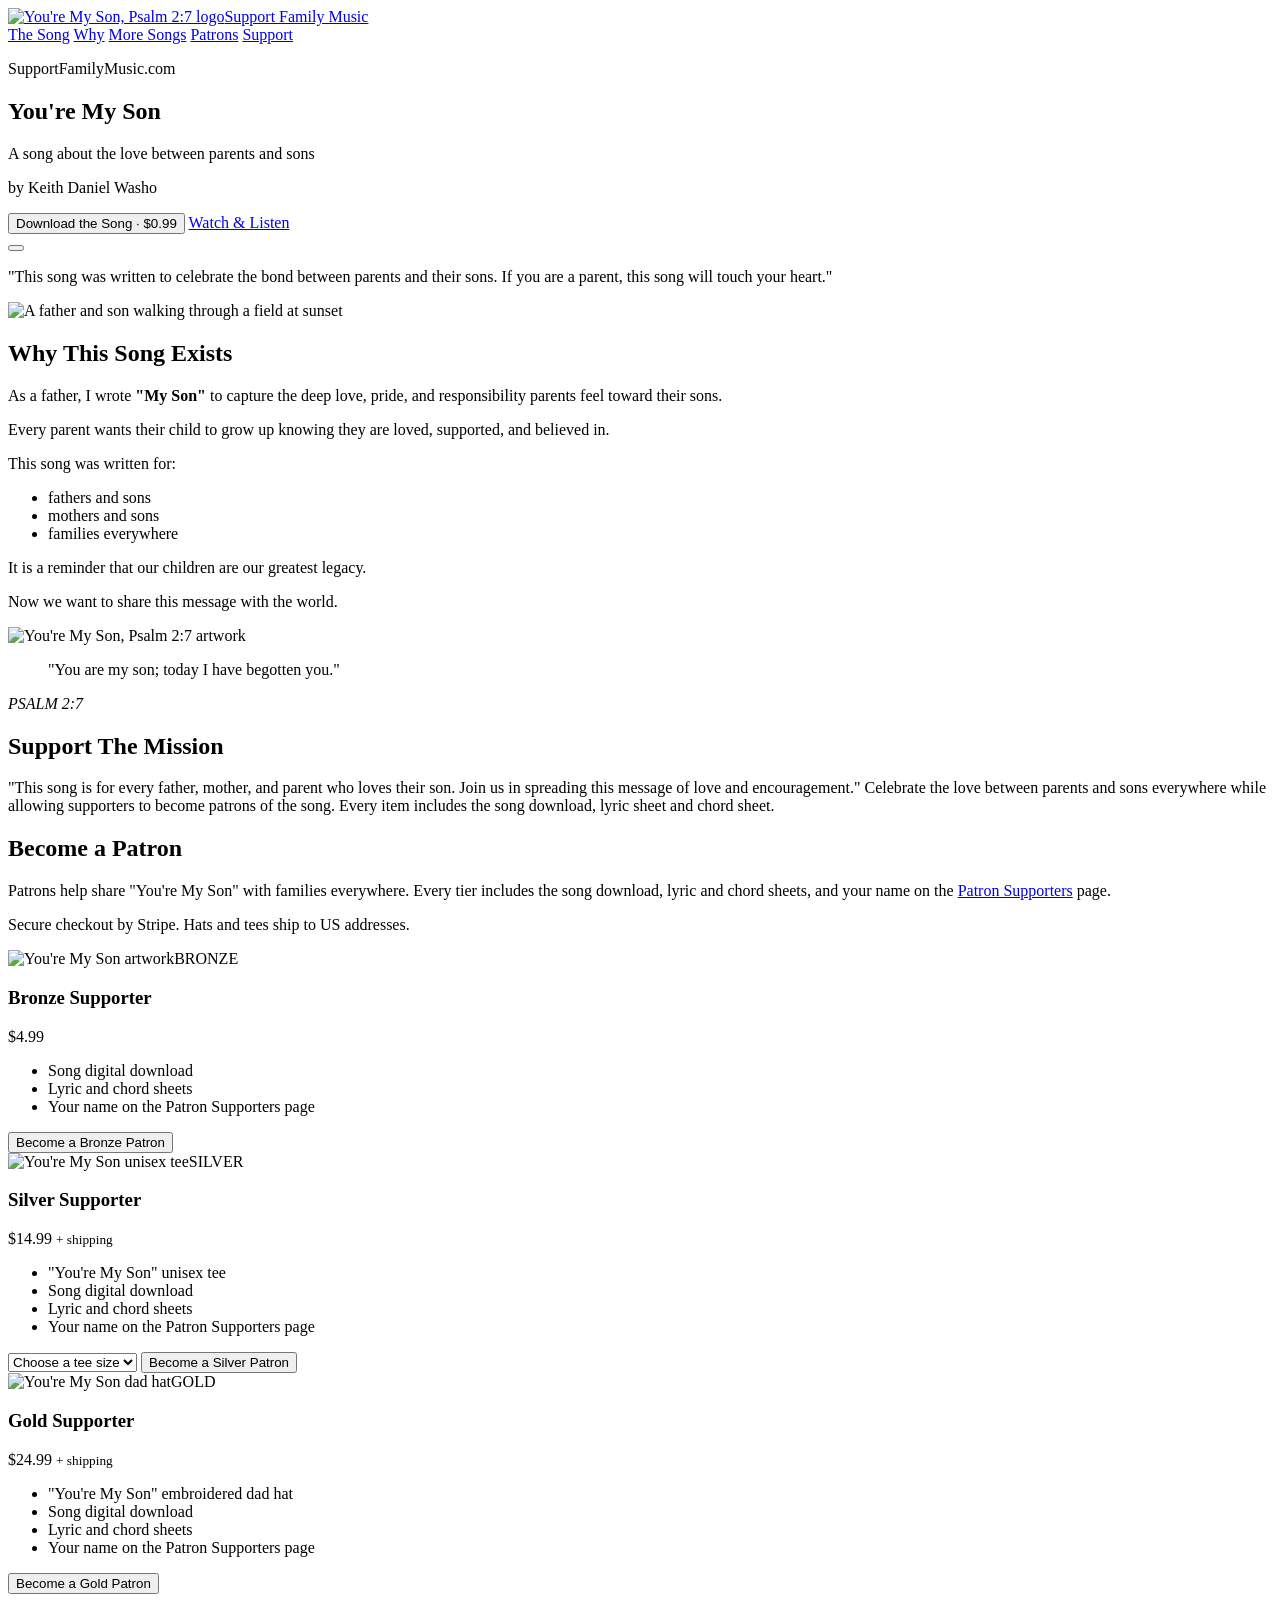
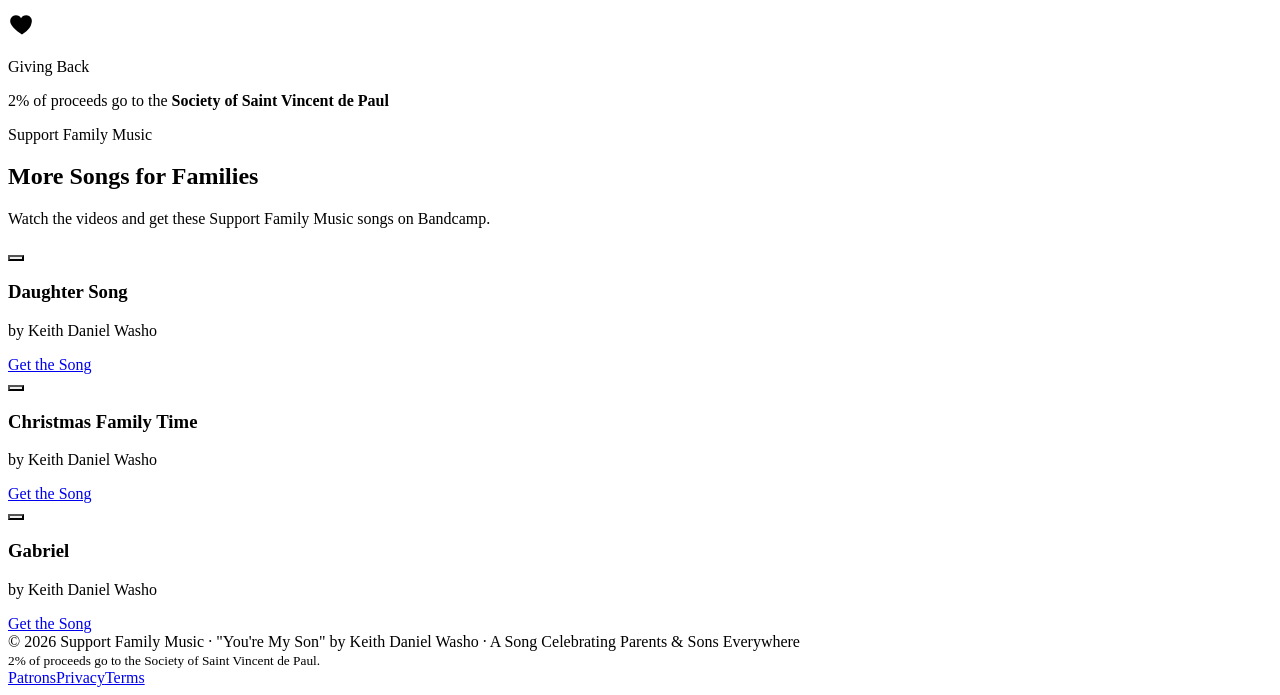
==== commit 2f923de8: "Move the secure checkout line under the Become a Patron intro Co-Authored-By: Claude Opus 5.5 <norep" ====
--- a/public/index.html
+++ b/public/index.html
@@ -88,6 +88,7 @@
         <div class="section-head tiers-head" id="patron">
           <h2>Become a Patron</h2>
           <p>Patrons help share "You're My Son" with families everywhere. Every tier includes the song download, lyric and chord sheets, and your name on the <a href="/patrons">Patron Supporters</a> page.</p>
+          <p class="ship-note">Secure checkout by Stripe. Hats and tees ship to US addresses.</p>
         </div>
         <div class="cards cards-3 tiers">
           <article class="card tier bronze">
@@ -142,7 +143,6 @@
           <p class="giving-eyebrow">Giving Back</p>
           <p class="giving-text"><span class="giving-pct">2%</span> of proceeds go to the <strong class="giving-org">Society of Saint Vincent de Paul</strong></p>
         </aside>
-        <p class="ship-note">Secure checkout by Stripe. Hats and tees ship to US addresses.</p>
       </div>
     </section>
 
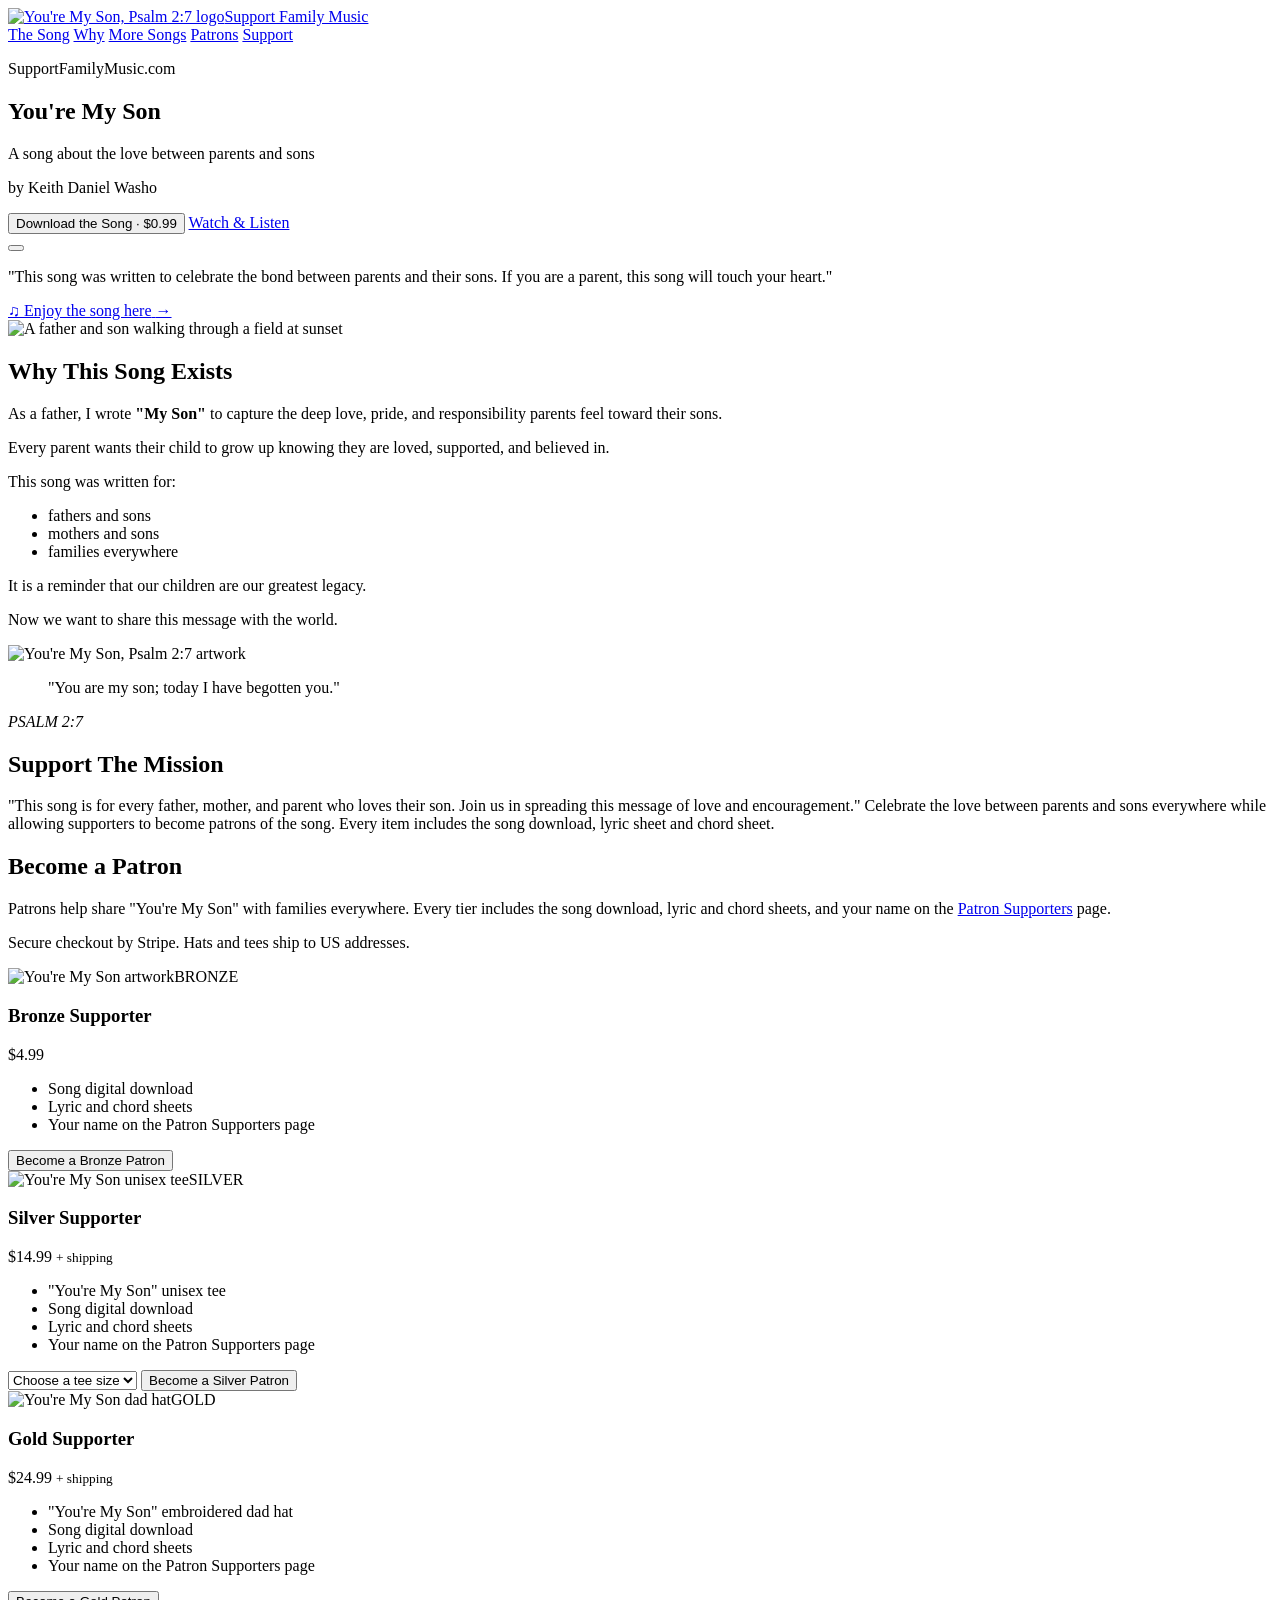
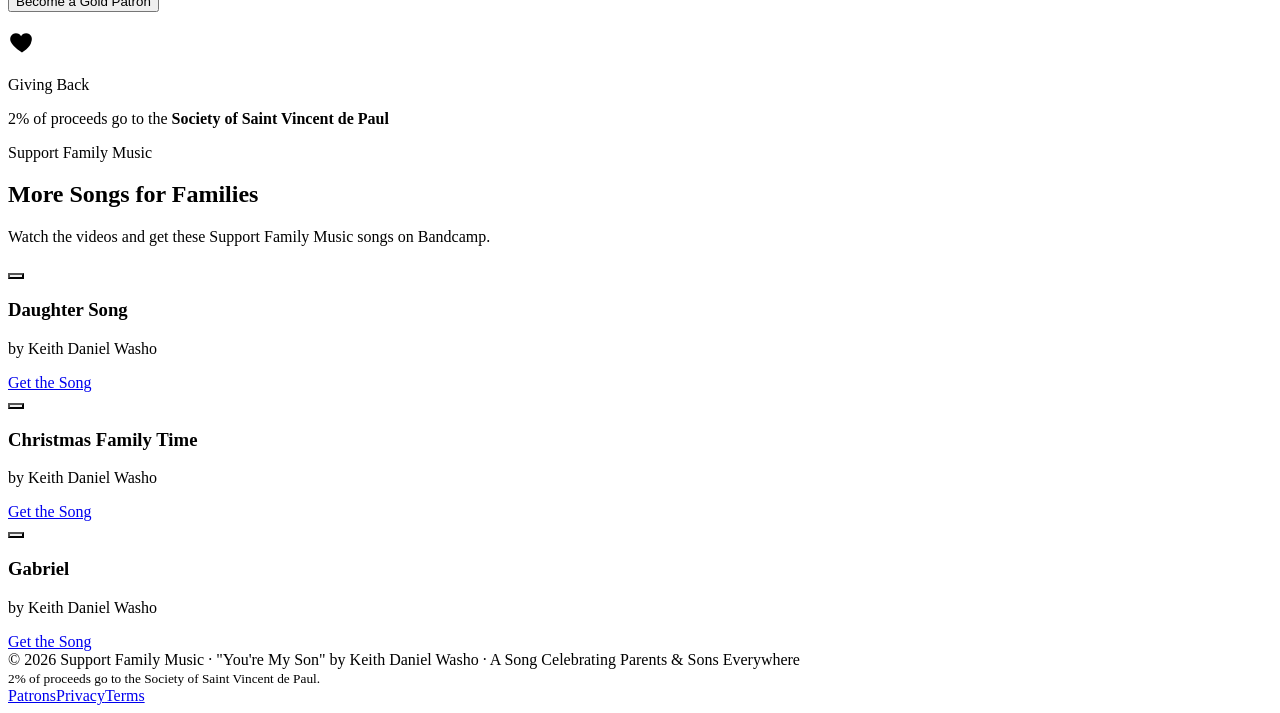
==== commit 7dc633ad: "Add "Enjoy the song here" button under homepage quote Links to the My Son track on Bandcamp in a new" ====
--- a/public/index.html
+++ b/public/index.html
@@ -48,6 +48,11 @@
       <div class="wrap">
         <button class="video" id="video" aria-label="Play the You're My Son video"><span class="play"></span></button>
         <p class="quote">"This song was written to celebrate the bond between parents and their sons. If you are a parent, this song will touch your heart."</p>
+        <a class="song-cta" href="https://keithwasho.bandcamp.com/track/my-son" target="_blank" rel="noopener">
+          <span class="song-cta-icon" aria-hidden="true">&#9835;</span>
+          <span class="song-cta-text">Enjoy the song here</span>
+          <span class="song-cta-arrow" aria-hidden="true">&rarr;</span>
+        </a>
       </div>
     </section>
 
